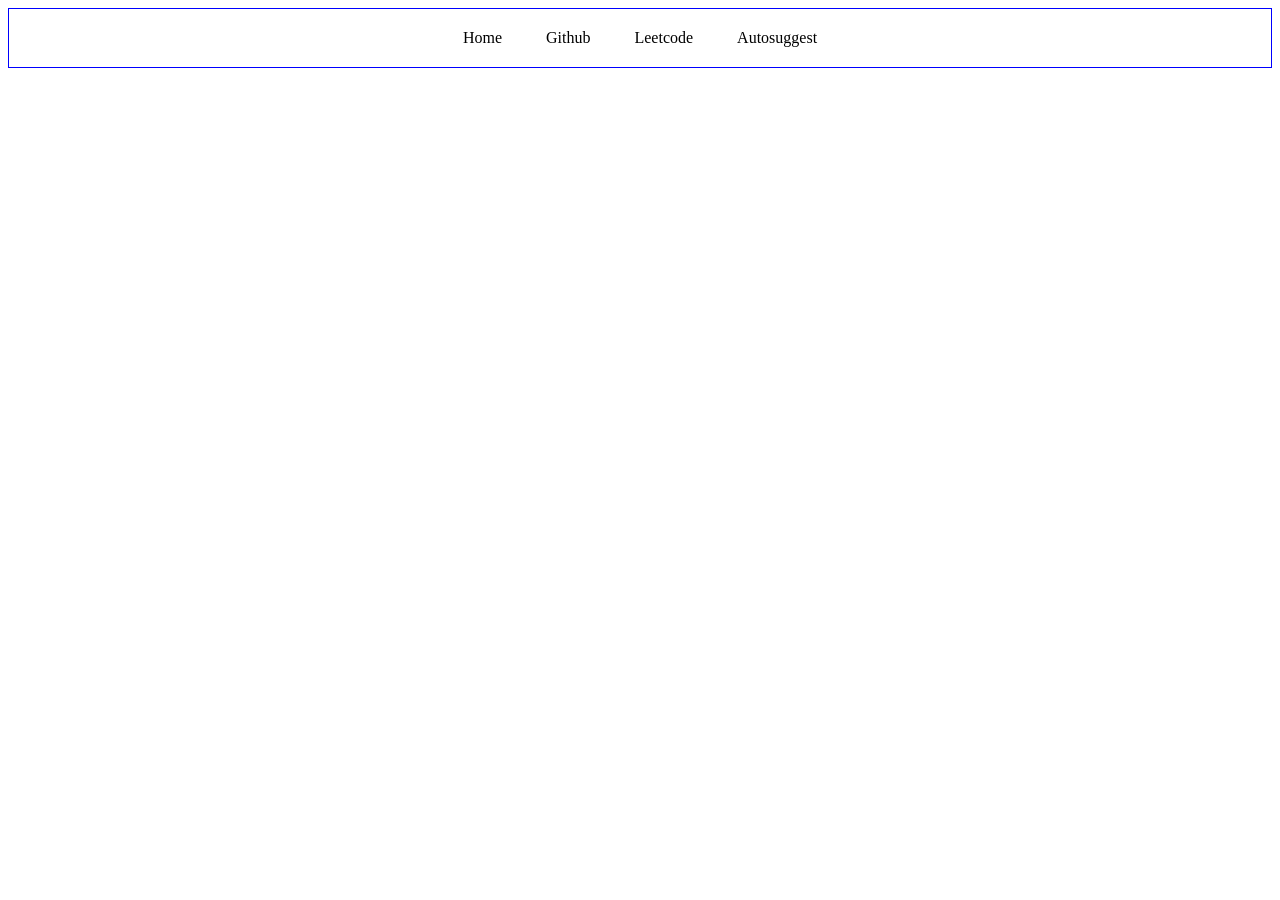
==== src/main/resources/static/index.html @ 596c2c1b "navbar checkpoint1" ====
<!DOCTYPE html>
<html lang="en">
<head>
    <meta charset="UTF-8">
    <meta name="viewport" content="width=device-width, initial-scale=1.0">
    <title>Document</title>
    <link rel="stylesheet" href="index.css">
</head>
<body>
        <div class="navbar">
        <a href="">Home</a>
        <a href="https://github.com/">Github</a>
        <a href="https://leetcode.com/">Leetcode</a>
        <a href="">Autosuggest</a>
    </div>
    
    <script type="module" src="index.js"></script>

</body>
---- src/main/resources/static/index.css ----
.navbar{
    border-style: solid;
    border-width: 1px;
    border-color: blue;
    padding: 20px;
    text-align: center;
}

.navbar a{
    padding: 20px;
    text-decoration: none;
    color: black;
}
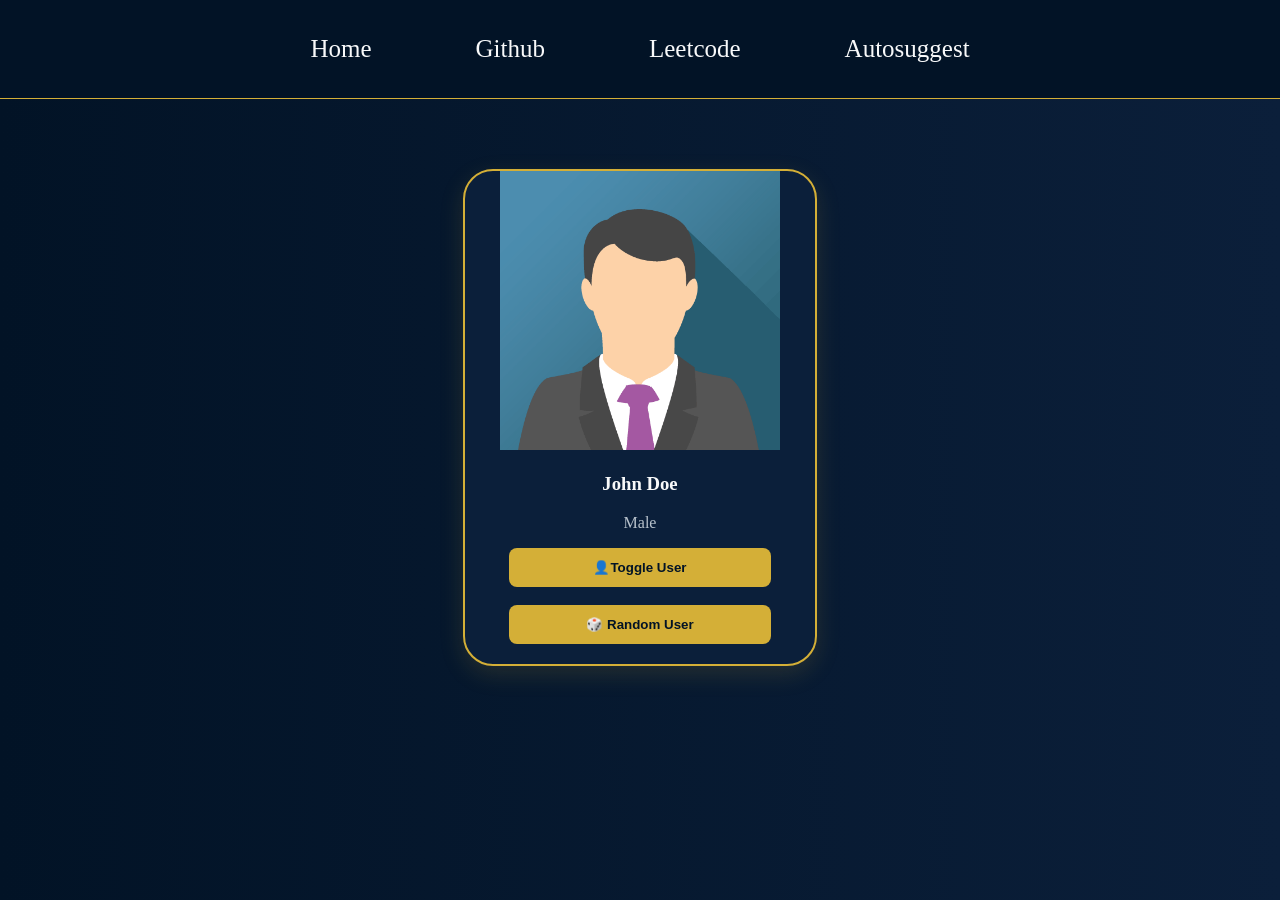
==== commit fcfb5c04: "card john" ====
--- a/src/main/resources/static/index.html
+++ b/src/main/resources/static/index.html
@@ -13,6 +13,15 @@
         <a href="https://leetcode.com/">Leetcode</a>
         <a href="">Autosuggest</a>
     </div>
+    <div class="card">
+        <img src="john.png" alt="image not found">
+        <h3 id="user-name">John Doe</h3>
+        <p>Male</p>
+        <button> 👤Toggle User</button>
+        <br>
+        <br>
+        <button>🎲 Random User</button>
+    </div>
     
     <script type="module" src="index.js"></script>
 
--- a/src/main/resources/static/index.css
+++ b/src/main/resources/static/index.css
@@ -1,13 +1,70 @@
 .navbar{
-    border-style: solid;
-    border-width: 1px;
-    border-color: blue;
-    padding: 20px;
+    border-bottom: 1px solid #D4AF37;
+    padding: 35px 10px;
     text-align: center;
+    background-color: #021326;
 }
 
 .navbar a{
-    padding: 20px;
+    padding: 50px;
     text-decoration: none;
-    color: black;
+    color: #F8F9FA;
+    font-size: 25px;
+    transition: 0.3s ease;
+}
+
+.navbar a:hover{
+    color: #021326;
+    background-color: #D4AF37;
+    border-radius: 8px;
+}
+
+body{
+    margin: 0;
+    background: linear-gradient(to right, #021326, #0B1F3A);
+    color: #F8F9FA;
+}
+
+.card{
+    border: 2px solid #D4AF37;
+    width: 350px;
+    border-radius: 30px;
+    text-align: center;
+    margin-top: 70px;
+    margin-left: auto;
+    margin-right: auto;
+    padding-bottom: 20px;
+    overflow: hidden;
+    background-color: #0B1F3A;
+    box-shadow: 0 8px 25px rgba(212, 175, 55, 0.15);
+}
+
+.card img{
+    width: 80%;
+    margin-left: auto;
+    margin-right: auto;
+}
+
+.card h2{
+    color: #F8F9FA;
+}
+
+.card p{
+    color: #B8C2CC;
+}
+
+.card button{
+    border: none;
+    padding: 12px;
+    width: 75%;
+    border-radius: 8px;
+    background-color: #D4AF37;
+    color: #021326;
+    font-weight: bold;
+    cursor: pointer;
+    transition: 0.3s ease;
+}
+
+.card button:hover{
+    background-color: #E0BD4F;
 }
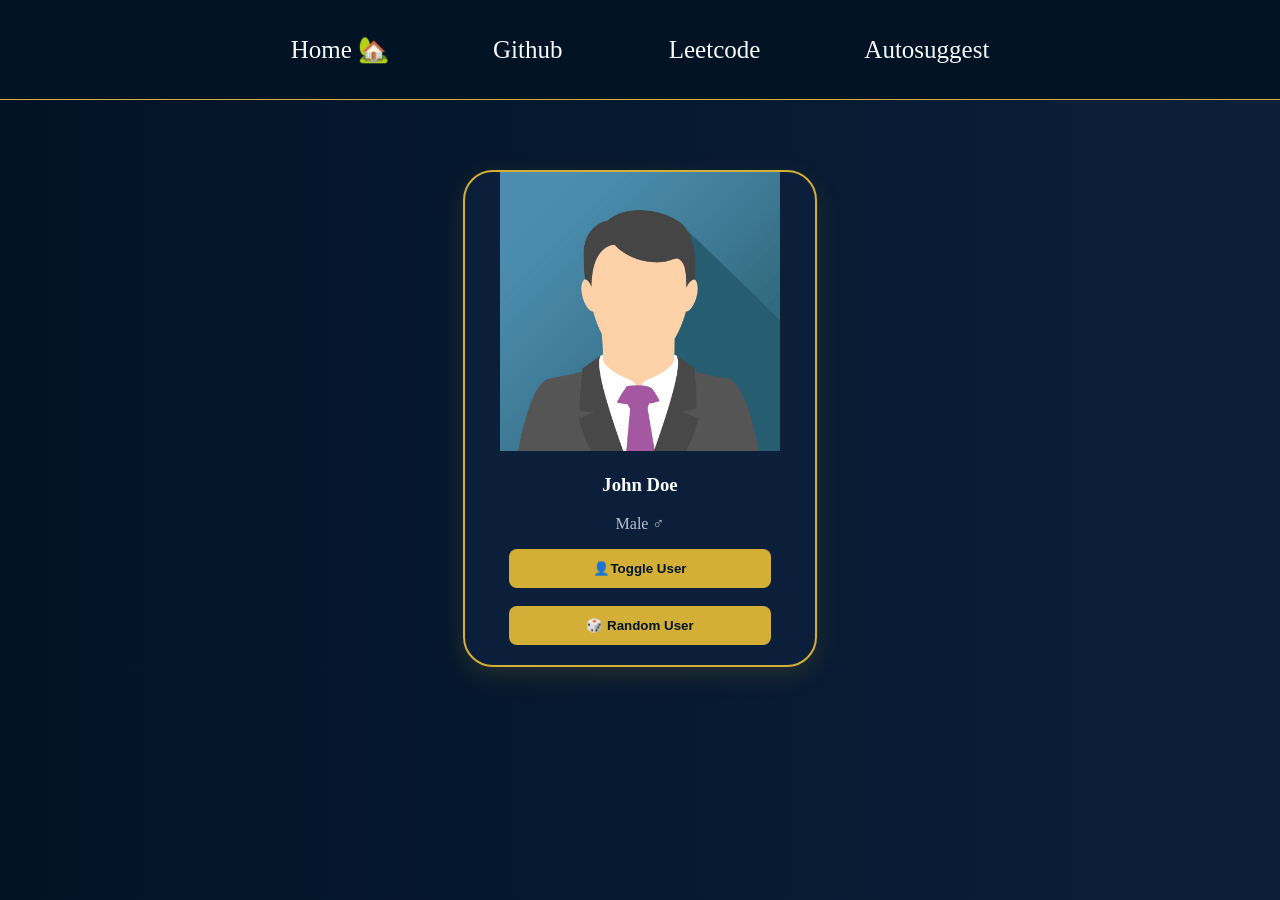
==== commit 318a9e1e: "emoji" ====
--- a/src/main/resources/static/index.html
+++ b/src/main/resources/static/index.html
@@ -8,15 +8,15 @@
 </head>
 <body>
         <div class="navbar">
-        <a href="">Home</a>
-        <a href="https://github.com/">Github</a>
+        <a href="">Home 🏡</a>
+        <a href="https://github.com/">Github </a>
         <a href="https://leetcode.com/">Leetcode</a>
         <a href="">Autosuggest</a>
     </div>
     <div class="card">
         <img src="john.png" alt="image not found">
         <h3 id="user-name">John Doe</h3>
-        <p>Male</p>
+        <p>Male ♂️</p>
         <button> 👤Toggle User</button>
         <br>
         <br>
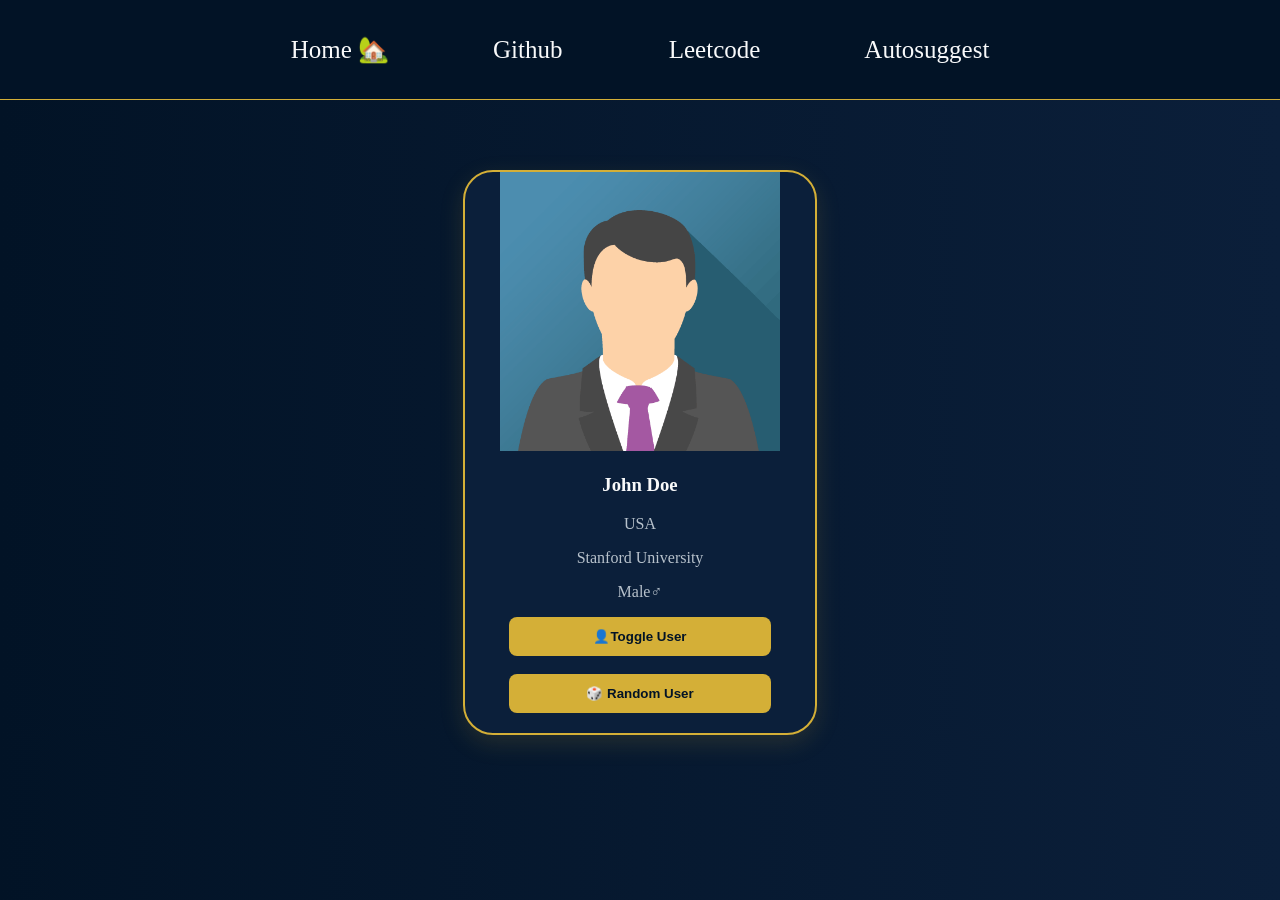
==== commit 055406d6: "akhil toggel" ====
--- a/src/main/resources/static/index.html
+++ b/src/main/resources/static/index.html
@@ -14,15 +14,18 @@
         <a href="">Autosuggest</a>
     </div>
     <div class="card">
-        <img src="john.png" alt="image not found">
+        <img id="user-image" src="john.png" alt="image not found">
         <h3 id="user-name">John Doe</h3>
-        <p>Male ♂️</p>
-        <button> 👤Toggle User</button>
+        <p id="user-country">USA</p>
+
+<p id="user-college">Stanford University</p>
+<p id="user-gender">Male♂️</p>
+<button onclick="toggle()">👤Toggle User</button>
         <br>
         <br>
         <button>🎲 Random User</button>
     </div>
     
-    <script type="module" src="index.js"></script>
+    <script src="index.js"></script>
 
 </body>
--- a/src/main/resources/static/index.css
+++ b/src/main/resources/static/index.css
@@ -11,12 +11,17 @@
     color: #F8F9FA;
     font-size: 25px;
     transition: 0.3s ease;
+    transform: scale(1.05);
 }
 
 .navbar a:hover{
     color: #021326;
     background-color: #D4AF37;
     border-radius: 8px;
+    /* transform: scale(1.05); */
+    width: 100px;
+    height: 100px;
+    
 }
 
 body{
@@ -67,4 +72,11 @@
 
 .card button:hover{
     background-color: #E0BD4F;
-}+}
+.card button:hover{
+   transform: scale(1.05);
+}
+
+.card button:active{
+   transform: scale(.95);
+}
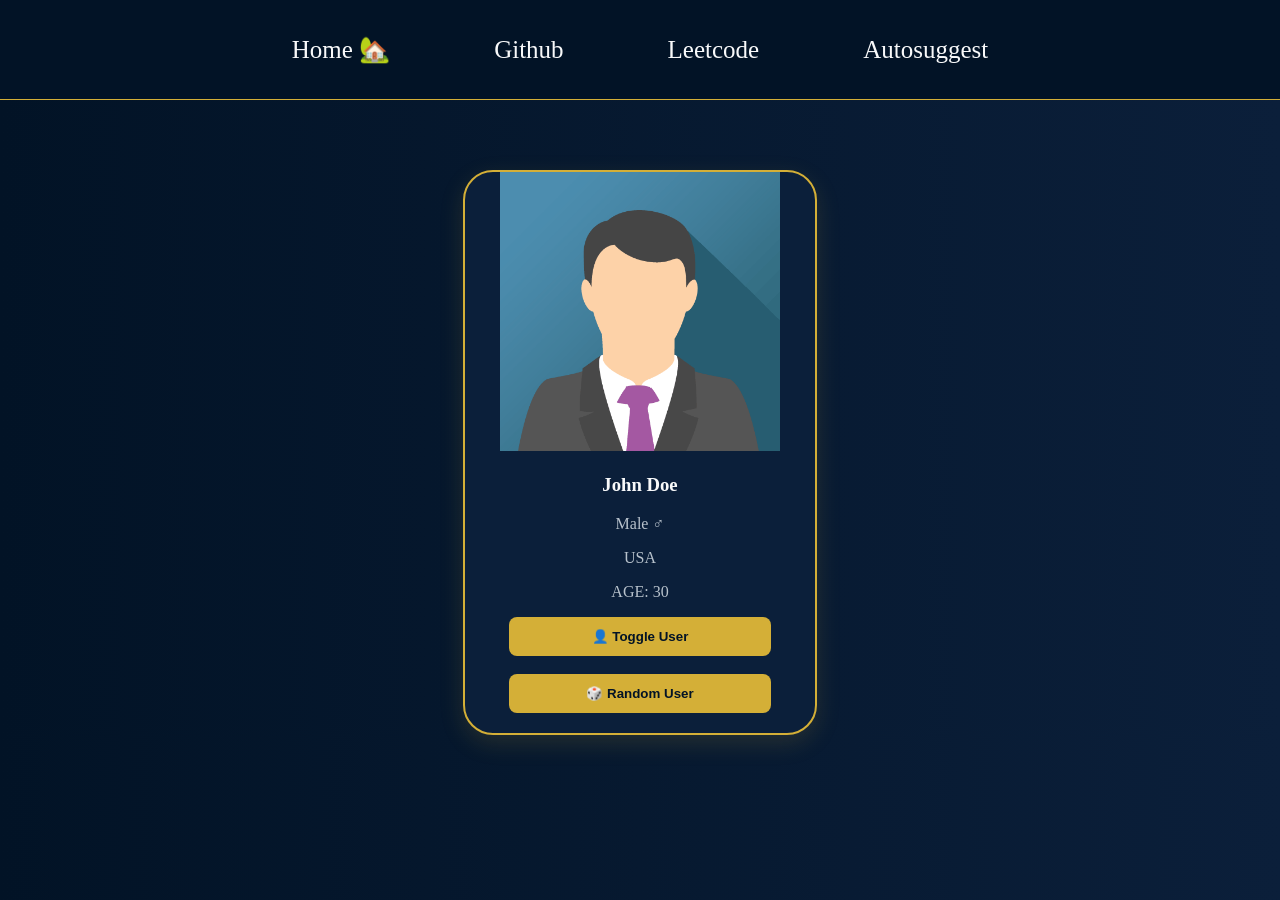
==== commit 940054a3: "random user" ====
--- a/src/main/resources/static/index.html
+++ b/src/main/resources/static/index.html
@@ -1,31 +1,48 @@
+
 <!DOCTYPE html>
 <html lang="en">
 <head>
     <meta charset="UTF-8">
     <meta name="viewport" content="width=device-width, initial-scale=1.0">
-    <title>Document</title>
+    <title>User Card</title>
     <link rel="stylesheet" href="index.css">
 </head>
 <body>
-        <div class="navbar">
-        <a href="">Home 🏡</a>
-        <a href="https://github.com/">Github </a>
-        <a href="https://leetcode.com/">Leetcode</a>
-        <a href="">Autosuggest</a>
+
+    <div class="navbar">
+        <a href="#">Home 🏡</a>
+        <a href="https://github.com/" target="_blank">Github</a>
+        <a href="https://leetcode.com/" target="_blank">Leetcode</a>
+        <a href="#">Autosuggest</a>
     </div>
+
     <div class="card">
-        <img id="user-image" src="john.png" alt="image not found">
+        <img
+            id="user-image"
+            src="john.png"
+            alt="User Image"
+            width="200"
+        >
+
         <h3 id="user-name">John Doe</h3>
+
+        <p id="user-gender">Male ♂️</p>
+
         <p id="user-country">USA</p>
 
-<p id="user-college">Stanford University</p>
-<p id="user-gender">Male♂️</p>
-<button onclick="toggle()">👤Toggle User</button>
-        <br>
-        <br>
-        <button>🎲 Random User</button>
+        
+
+        <p id="user-age">AGE: 30</p>
+
+        <button onclick="toggle()">👤 Toggle User</button>
+
+        <br><br>
+
+        <button onclick="randomuser()">🎲 Random User</button>
     </div>
-    
+
     <script src="index.js"></script>
 
-</body>+</body>
+</html>
+
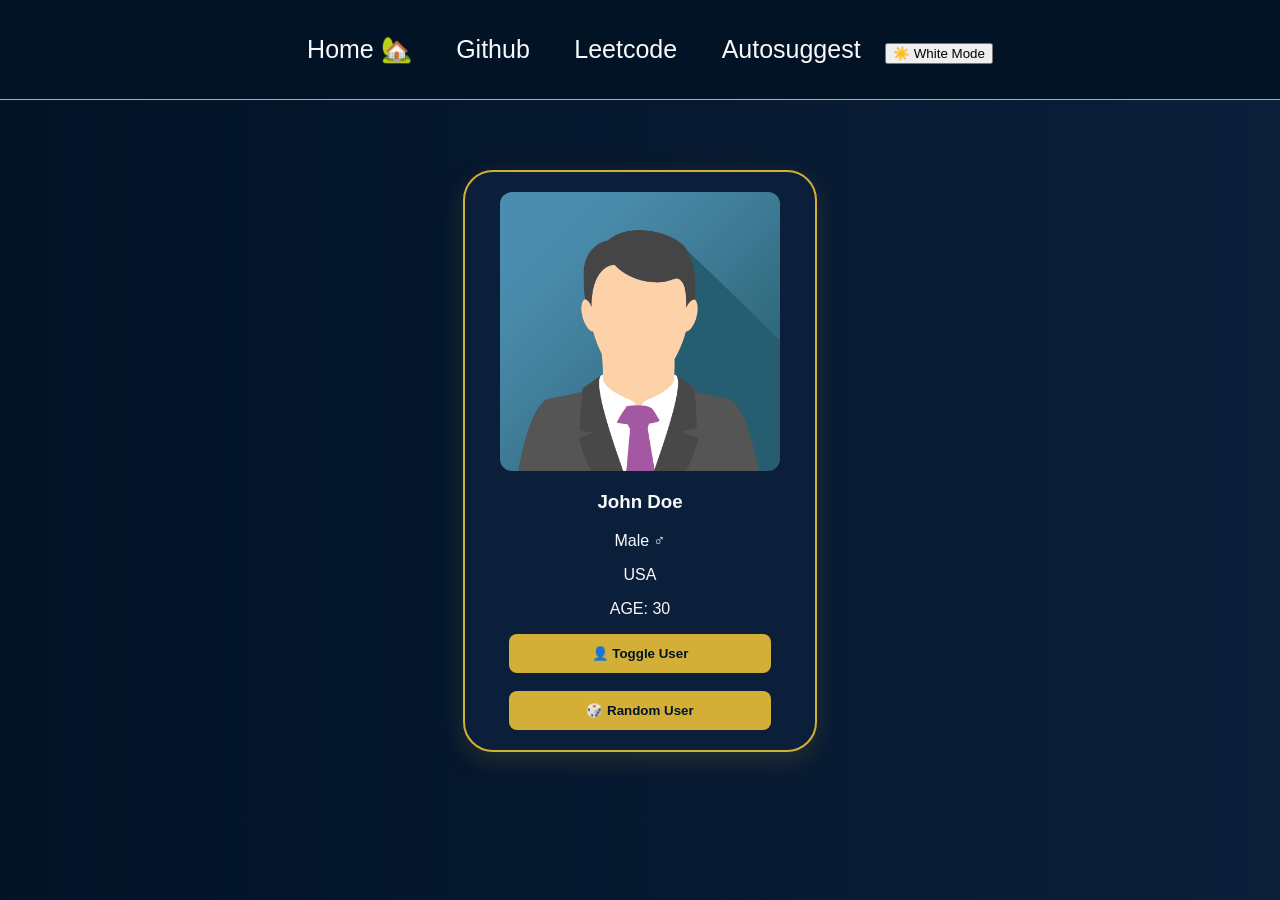
==== commit 4968b11c: "theme" ====
--- a/src/main/resources/static/index.html
+++ b/src/main/resources/static/index.html
@@ -14,6 +14,9 @@
         <a href="https://github.com/" target="_blank">Github</a>
         <a href="https://leetcode.com/" target="_blank">Leetcode</a>
         <a href="#">Autosuggest</a>
+        <button id="theme-btn" onclick="toggleTheme()">
+    ☀️ White Mode
+</button>
     </div>
 
     <div class="card">
--- a/src/main/resources/static/index.css
+++ b/src/main/resources/static/index.css
@@ -1,64 +1,63 @@
-.navbar{
+/* =========================
+   DARK MODE (DEFAULT)
+   ========================= */
+
+body {
+    margin: 0;
+    background: linear-gradient(to right, #021326, #0B1F3A);
+    color: #F8F9FA;
+    font-family: Arial, sans-serif;
+    transition: all 0.3s ease;
+}
+
+.navbar {
     border-bottom: 1px solid #D4AF37;
     padding: 35px 10px;
     text-align: center;
     background-color: #021326;
+    transition: all 0.3s ease;
 }
 
-.navbar a{
-    padding: 50px;
+.navbar a {
+    padding: 20px;
     text-decoration: none;
     color: #F8F9FA;
     font-size: 25px;
-    transition: 0.3s ease;
-    transform: scale(1.05);
+    transition: all 0.3s ease;
 }
 
-.navbar a:hover{
+.navbar a:hover {
     color: #021326;
     background-color: #D4AF37;
     border-radius: 8px;
-    /* transform: scale(1.05); */
-    width: 100px;
-    height: 100px;
-    
 }
 
-body{
-    margin: 0;
-    background: linear-gradient(to right, #021326, #0B1F3A);
-    color: #F8F9FA;
-}
-
-.card{
+.card {
     border: 2px solid #D4AF37;
     width: 350px;
     border-radius: 30px;
     text-align: center;
-    margin-top: 70px;
-    margin-left: auto;
-    margin-right: auto;
+    margin: 70px auto;
     padding-bottom: 20px;
     overflow: hidden;
     background-color: #0B1F3A;
     box-shadow: 0 8px 25px rgba(212, 175, 55, 0.15);
+    transition: all 0.3s ease;
 }
 
-.card img{
+.card img {
     width: 80%;
-    margin-left: auto;
-    margin-right: auto;
+    margin: 20px auto;
+    display: block;
+    border-radius: 12px;
 }
 
-.card h2{
+.card h3,
+.card p {
     color: #F8F9FA;
 }
 
-.card p{
-    color: #B8C2CC;
-}
-
-.card button{
+.card button {
     border: none;
     padding: 12px;
     width: 75%;
@@ -67,16 +66,62 @@
     color: #021326;
     font-weight: bold;
     cursor: pointer;
-    transition: 0.3s ease;
+    transition: all 0.3s ease;
 }
 
-.card button:hover{
+.card button:hover {
     background-color: #E0BD4F;
-}
-.card button:hover{
-   transform: scale(1.05);
+    transform: scale(1.05);
 }
 
-.card button:active{
-   transform: scale(.95);
+.card button:active {
+    transform: scale(0.95);
 }
+
+/* =========================
+   LIGHT MODE
+   ========================= */
+
+.light-mode {
+    background: linear-gradient(to right, #f8f9fa, #e9ecef);
+    color: #021326;
+}
+
+.light-mode .navbar {
+    background-color: #ffffff;
+    border-bottom: 1px solid #021326;
+}
+
+.light-mode .navbar a {
+    color: #021326;
+}
+
+.light-mode .navbar a:hover {
+    background-color: #021326;
+    color: #D4AF37;
+}
+
+.light-mode .card {
+    background-color: #ffffff;
+    border: 2px solid #021326;
+    box-shadow: 0 8px 25px rgba(2, 19, 38, 0.15);
+}
+
+.light-mode .card h3,
+.light-mode .card p {
+    color: #021326;
+}
+
+.light-mode .card button {
+    background-color: #021326;
+    color: #D4AF37;
+}
+
+.light-mode .card button:hover {
+    background-color: #0B1F3A;
+}
+
+.light-mode #theme-btn {
+    background-color: #021326;
+    color: #D4AF37;
+}
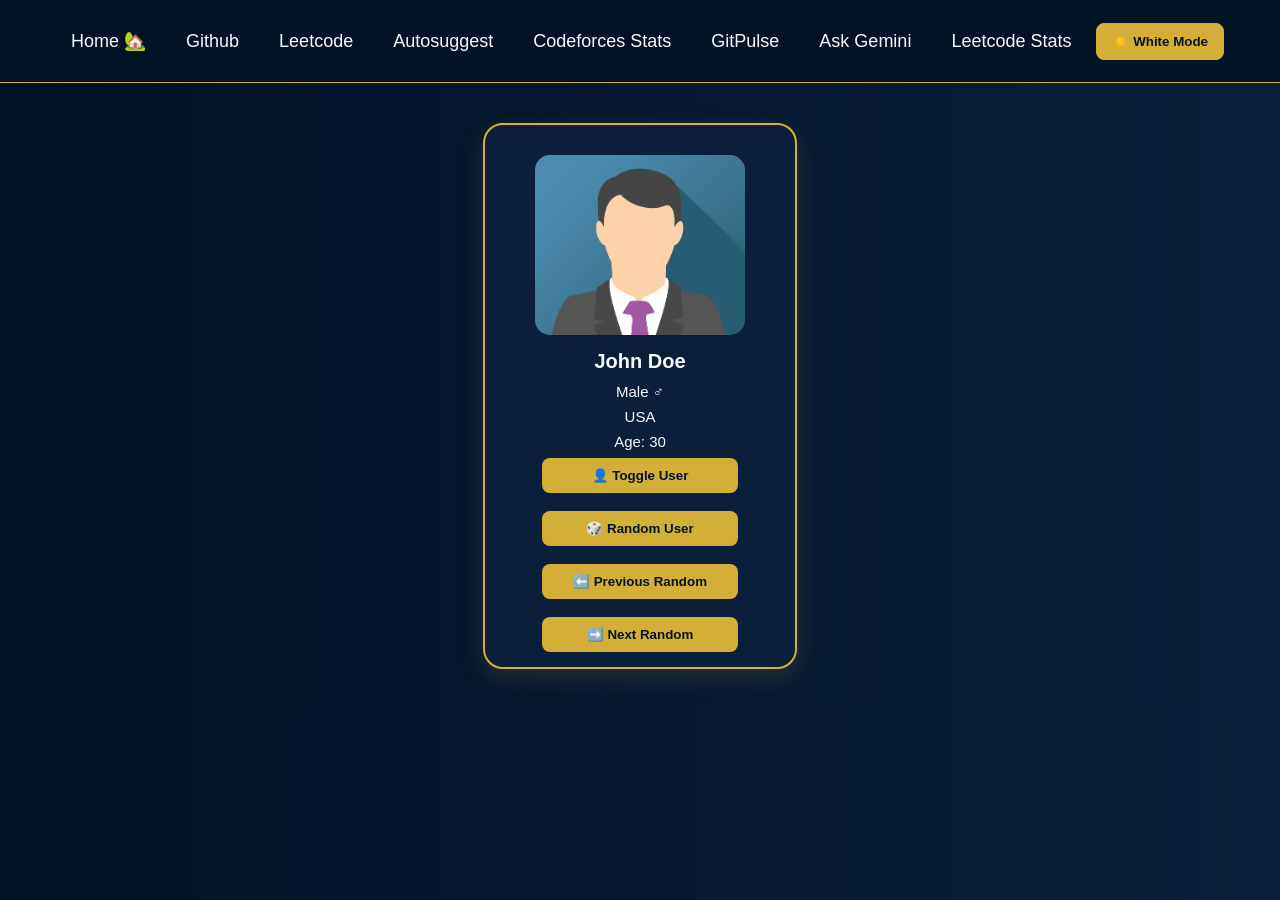
==== commit fded0e63: "storage of data" ====
--- a/src/main/resources/static/index.html
+++ b/src/main/resources/static/index.html
@@ -1,4 +1,3 @@
-
 <!DOCTYPE html>
 <html lang="en">
 <head>
@@ -14,18 +13,18 @@
         <a href="https://github.com/" target="_blank">Github</a>
         <a href="https://leetcode.com/" target="_blank">Leetcode</a>
         <a href="#">Autosuggest</a>
+        <a href="codeforces-stats.html" target="_blank">Codeforces Stats</a>
+        <a href="gitpulse.html" target="_blank">GitPulse</a>
+        <a href="ask-gemini.html" target="_blank">Ask Gemini</a>
+        <a href="leetcode-stats.html" target="_blank">Leetcode Stats</a>
+
         <button id="theme-btn" onclick="toggleTheme()">
-    ☀️ White Mode
-</button>
+            ☀️ White Mode
+        </button>
     </div>
 
     <div class="card">
-        <img
-            id="user-image"
-            src="john.png"
-            alt="User Image"
-            width="200"
-        >
+        <img id="user-image" src="john.png" alt="User Image">
 
         <h3 id="user-name">John Doe</h3>
 
@@ -33,19 +32,24 @@
 
         <p id="user-country">USA</p>
 
-        
-
-        <p id="user-age">AGE: 30</p>
+        <p id="user-age">Age: 30</p>
 
         <button onclick="toggle()">👤 Toggle User</button>
 
         <br><br>
 
         <button onclick="randomuser()">🎲 Random User</button>
+
+        <br><br>
+
+        <button onclick="previousRandomUser()">⬅️ Previous Random</button>
+
+        <br><br>
+
+        <button onclick="nextRandomUser()">➡️ Next Random</button>
     </div>
 
     <script src="index.js"></script>
 
 </body>
-</html>
-
+</html>
--- a/src/main/resources/static/index.css
+++ b/src/main/resources/static/index.css
@@ -10,20 +10,29 @@
     transition: all 0.3s ease;
 }
 
+
+/* =========================
+   NAVBAR
+   ========================= */
+
 .navbar {
     border-bottom: 1px solid #D4AF37;
-    padding: 35px 10px;
-    text-align: center;
+    padding: 20px;
     background-color: #021326;
-    transition: all 0.3s ease;
+
+    display: flex;
+    flex-wrap: wrap;
+    justify-content: center;
+    align-items: center;
+    gap: 10px;
 }
 
 .navbar a {
-    padding: 20px;
     text-decoration: none;
     color: #F8F9FA;
-    font-size: 25px;
-    transition: all 0.3s ease;
+    font-size: 18px;
+    padding: 10px 15px;
+    transition: 0.3s ease;
 }
 
 .navbar a:hover {
@@ -32,51 +41,83 @@
     border-radius: 8px;
 }
 
-.card {
-    border: 2px solid #D4AF37;
-    width: 350px;
-    border-radius: 30px;
-    text-align: center;
-    margin: 70px auto;
-    padding-bottom: 20px;
-    overflow: hidden;
-    background-color: #0B1F3A;
-    box-shadow: 0 8px 25px rgba(212, 175, 55, 0.15);
-    transition: all 0.3s ease;
-}
-
-.card img {
-    width: 80%;
-    margin: 20px auto;
-    display: block;
-    border-radius: 12px;
-}
-
-.card h3,
-.card p {
-    color: #F8F9FA;
-}
-
-.card button {
-    border: none;
-    padding: 12px;
-    width: 75%;
+.navbar button {
+    padding: 10px 15px;
+    border: 1px solid #D4AF37;
     border-radius: 8px;
     background-color: #D4AF37;
     color: #021326;
     font-weight: bold;
     cursor: pointer;
-    transition: all 0.3s ease;
+}
+
+
+/* =========================
+   USER CARD
+   ========================= */
+
+.card {
+    border: 2px solid #D4AF37;
+    width: 280px;                 /* Smaller card width */
+    border-radius: 20px;
+    text-align: center;
+    margin: 40px auto;
+    padding: 15px;
+    background-color: #0B1F3A;
+    box-shadow: 0 8px 25px rgba(212, 175, 55, 0.15);
+    transition: 0.3s ease;
+}
+
+.card:hover {
+    transform: translateY(-5px);
+}
+
+
+/* Profile Image */
+
+.card img {
+    width: 75%;
+    height: 180px;
+    object-fit: cover;
+    margin: 15px auto;
+    display: block;
+    border-radius: 15px;
+}
+
+
+/* Text */
+
+.card h3 {
+    color: #F8F9FA;
+    font-size: 20px;
+    margin: 10px;
+}
+
+.card p {
+    color: #F8F9FA;
+    font-size: 15px;
+    margin: 8px;
+}
+
+
+/* Button */
+
+.card button {
+    border: none;
+    padding: 10px;
+    width: 70%;
+    border-radius: 8px;
+    background-color: #D4AF37;
+    color: #021326;
+    font-weight: bold;
+    cursor: pointer;
+    transition: 0.3s ease;
 }
 
 .card button:hover {
-    background-color: #E0BD4F;
     transform: scale(1.05);
 }
 
-.card button:active {
-    transform: scale(0.95);
-}
 
 /* =========================
    LIGHT MODE
@@ -87,41 +128,45 @@
     color: #021326;
 }
 
+
 .light-mode .navbar {
-    background-color: #ffffff;
+    background-color: white;
     border-bottom: 1px solid #021326;
 }
+
 
 .light-mode .navbar a {
     color: #021326;
 }
+
 
 .light-mode .navbar a:hover {
     background-color: #021326;
     color: #D4AF37;
 }
 
+
+.light-mode .navbar button {
+    background-color: #021326;
+    color: #D4AF37;
+}
+
+
+/* Light Card */
+
 .light-mode .card {
-    background-color: #ffffff;
+    background-color: white;
     border: 2px solid #021326;
-    box-shadow: 0 8px 25px rgba(2, 19, 38, 0.15);
 }
+
 
 .light-mode .card h3,
 .light-mode .card p {
     color: #021326;
 }
 
+
 .light-mode .card button {
     background-color: #021326;
     color: #D4AF37;
-}
-
-.light-mode .card button:hover {
-    background-color: #0B1F3A;
-}
-
-.light-mode #theme-btn {
-    background-color: #021326;
-    color: #D4AF37;
 }
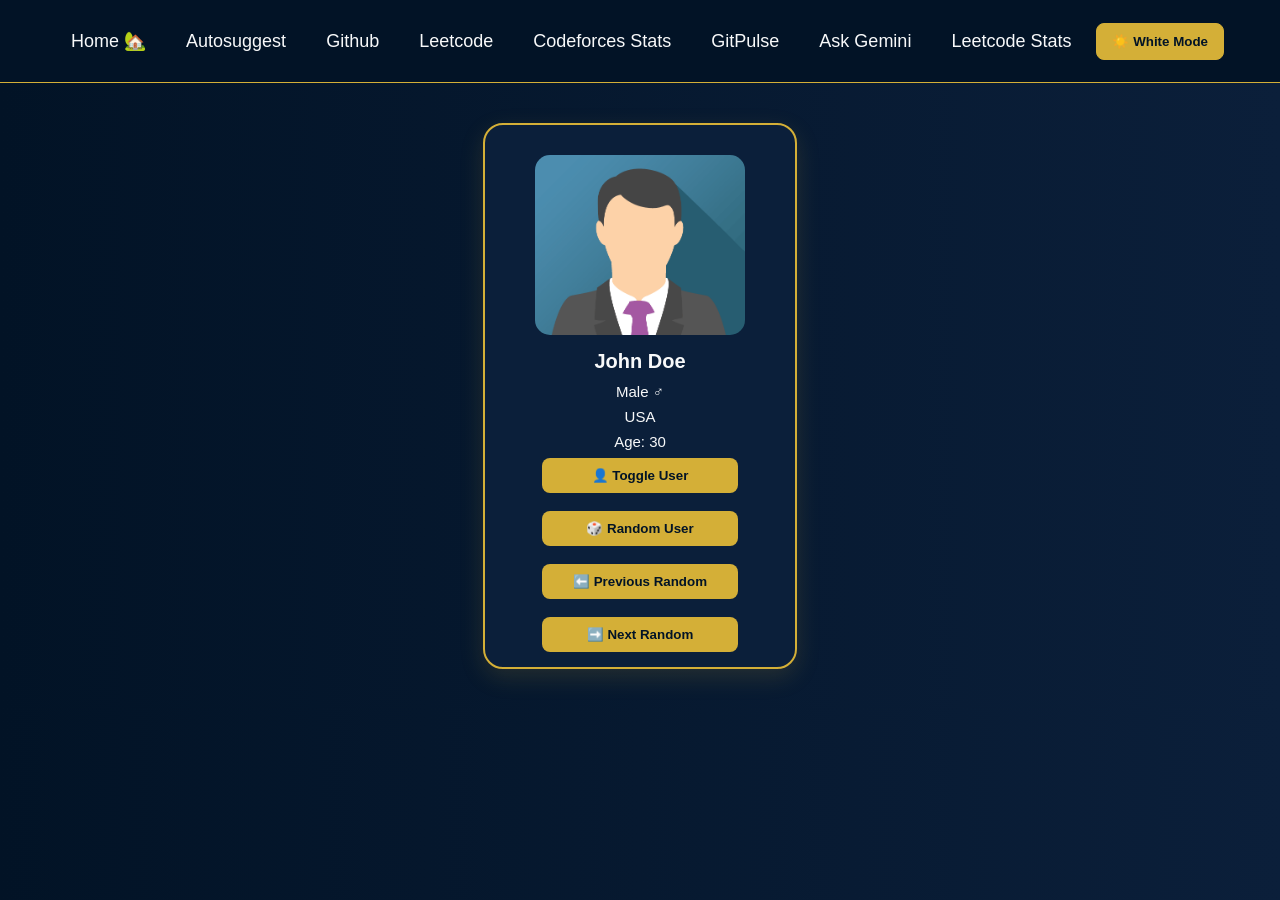
==== commit 5adff129: "autosuggest" ====
--- a/src/main/resources/static/index.html
+++ b/src/main/resources/static/index.html
@@ -10,13 +10,14 @@
 
     <div class="navbar">
         <a href="#">Home 🏡</a>
+        <a href="autosuggest.html" target="_blank">Autosuggest</a>
         <a href="https://github.com/" target="_blank">Github</a>
         <a href="https://leetcode.com/" target="_blank">Leetcode</a>
-        <a href="#">Autosuggest</a>
         <a href="codeforces-stats.html" target="_blank">Codeforces Stats</a>
         <a href="gitpulse.html" target="_blank">GitPulse</a>
         <a href="ask-gemini.html" target="_blank">Ask Gemini</a>
         <a href="leetcode-stats.html" target="_blank">Leetcode Stats</a>
+        
 
         <button id="theme-btn" onclick="toggleTheme()">
             ☀️ White Mode
